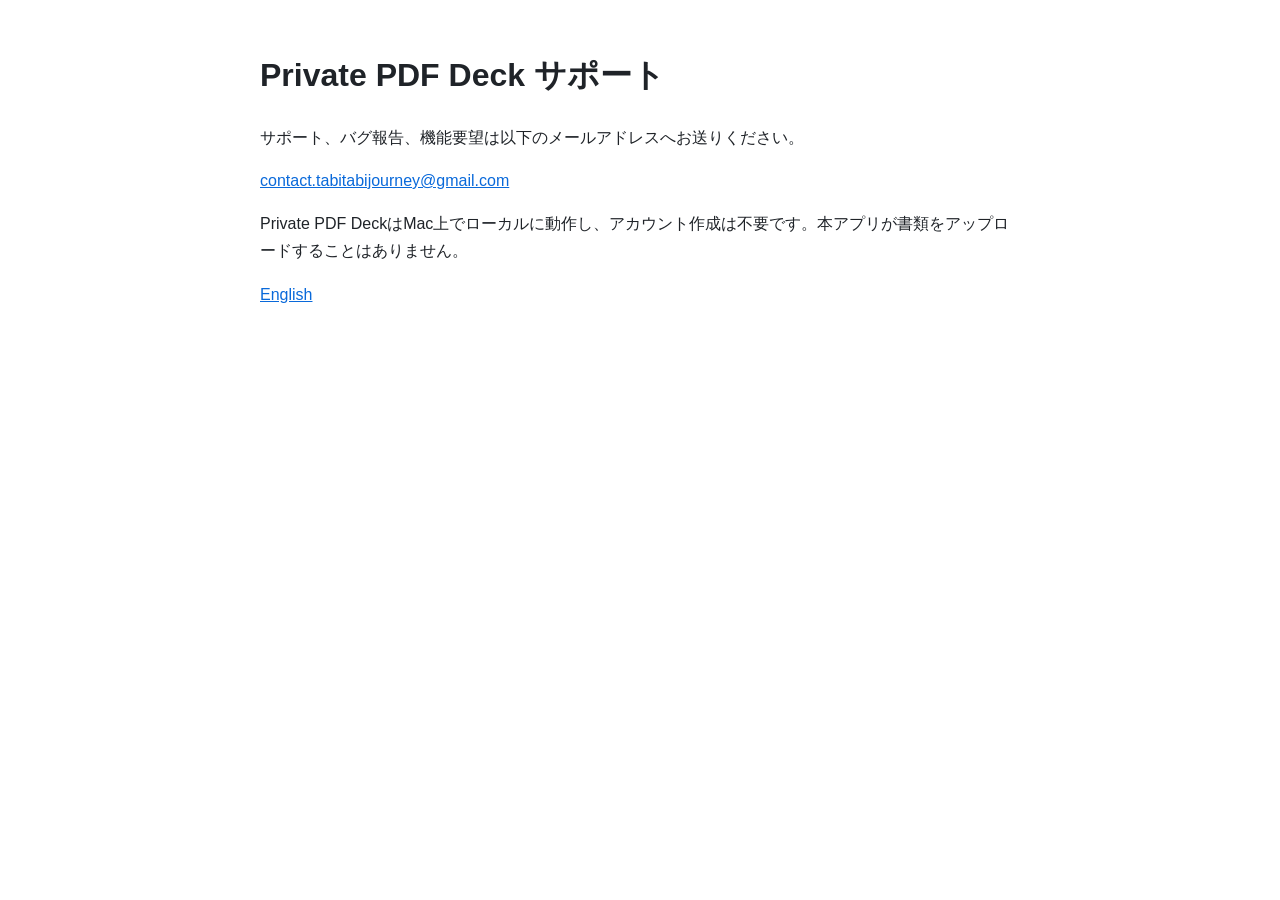
==== support-ja.html @ 96e33e76 "Add files via upload" ====
<!doctype html>
<html lang="ja">
<head>
  <meta charset="utf-8">
  <meta name="viewport" content="width=device-width, initial-scale=1">
  <title>Private PDF Deck サポート</title>
  <style>
    body { font-family: -apple-system, BlinkMacSystemFont, "Hiragino Sans", "Yu Gothic", sans-serif; line-height: 1.7; max-width: 760px; margin: 48px auto; padding: 0 20px; color: #1f2328; }
    a { color: #0969da; }
  </style>
</head>
<body>
  <h1>Private PDF Deck サポート</h1>
  <p>サポート、バグ報告、機能要望は以下のメールアドレスへお送りください。</p>
  <p><a href="mailto:contact.tabitabijourney@gmail.com">contact.tabitabijourney@gmail.com</a></p>
  <p>Private PDF DeckはMac上でローカルに動作し、アカウント作成は不要です。本アプリが書類をアップロードすることはありません。</p>
  <p><a href="support.html">English</a></p>
</body>
</html>
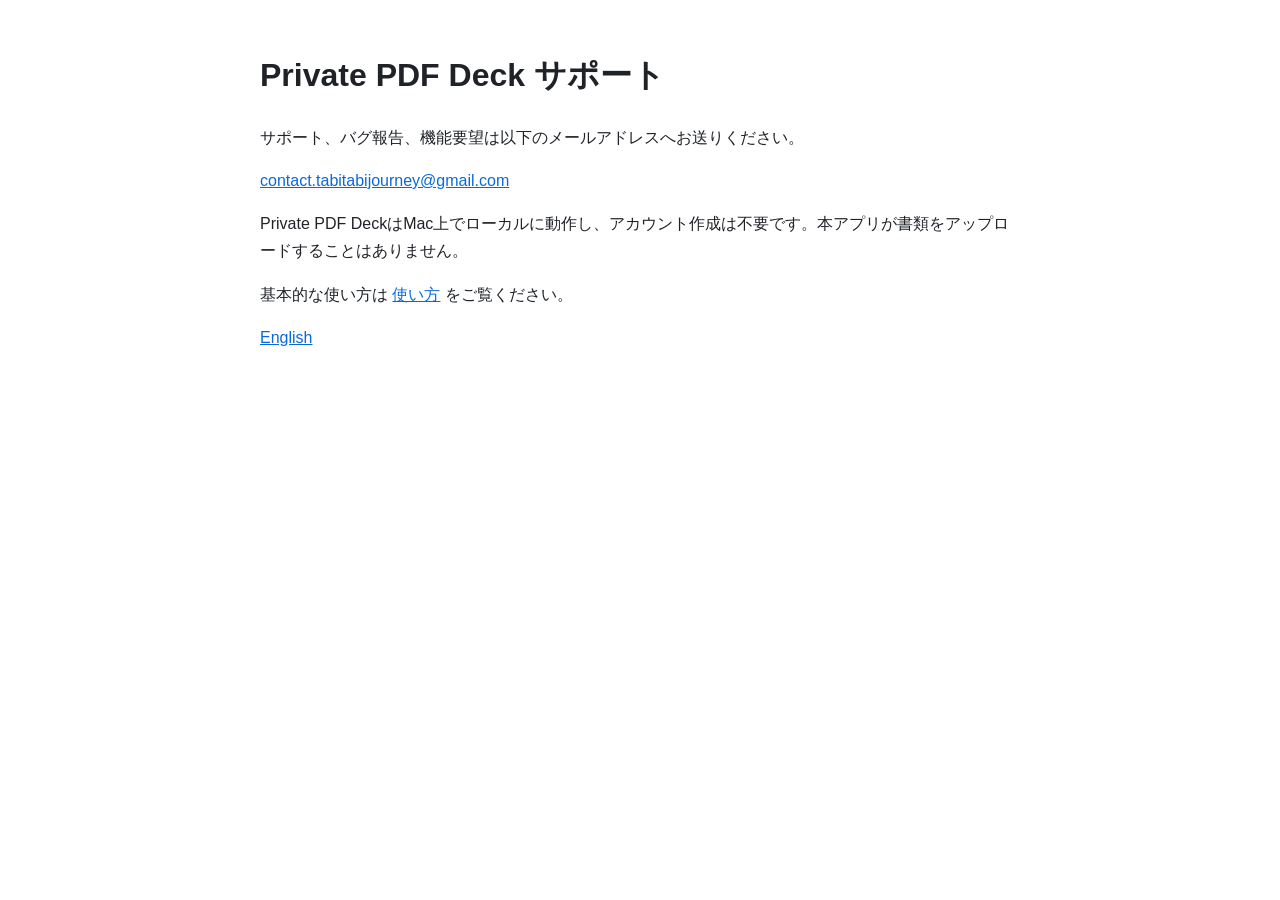
==== commit 89eece3f: "Add user guide pages" ====
--- a/support-ja.html
+++ b/support-ja.html
@@ -14,6 +14,7 @@
   <p>サポート、バグ報告、機能要望は以下のメールアドレスへお送りください。</p>
   <p><a href="mailto:contact.tabitabijourney@gmail.com">contact.tabitabijourney@gmail.com</a></p>
   <p>Private PDF DeckはMac上でローカルに動作し、アカウント作成は不要です。本アプリが書類をアップロードすることはありません。</p>
+  <p>基本的な使い方は <a href="guide-ja.html">使い方</a> をご覧ください。</p>
   <p><a href="support.html">English</a></p>
 </body>
 </html>
